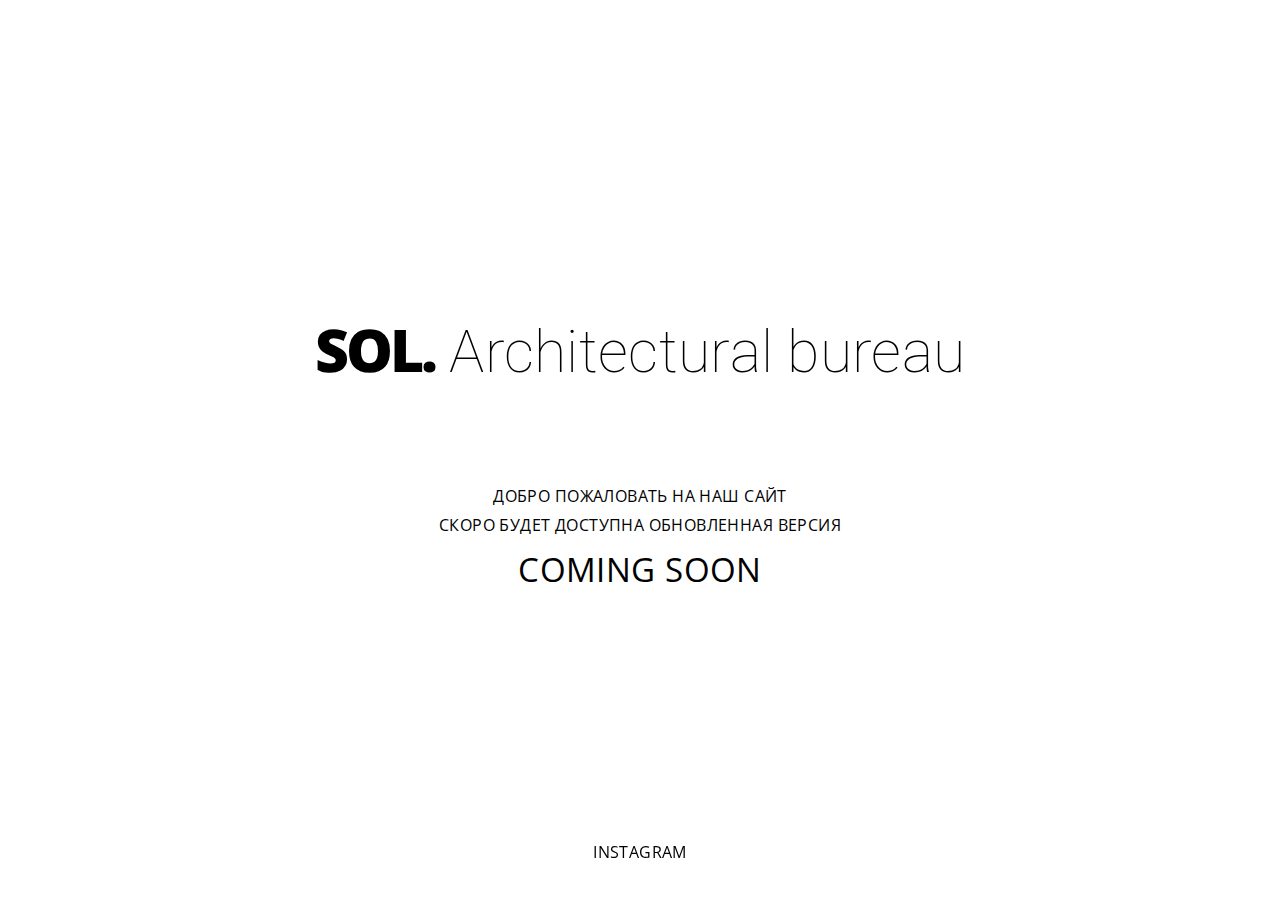
==== site/index.html @ a6473402 "text" ====
<!doctype html>
<html lang="en">
  <head>
    <meta charset="utf-8">
    <meta http-equiv="X-UA-Compatible" content="IE=edge">
    <meta name="viewport" content="width=device-width, initial-scale=1">
    <title>SOL. Architectural bureau.</title>
    <link rel="stylesheet" href="css/bootstrap.min.css">
    <link rel="stylesheet" href="css/styles.css">
    <link href="https://fonts.googleapis.com/css?family=Roboto:300,400" rel="stylesheet"> 
    <link href="https://fonts.googleapis.com/css?family=Open+Sans:400,800" rel="stylesheet"> 
  </head>
<body>
  <div class="site-wrapper">
    <div class="site-wrapper-inner">
      <main class="cover-main">
        <div class="brand-name">
          <h1><span>SOL.</span> Architectural bureau</h1>
        </div>
        <div class="welcome-text">
          <p class="text-rus">Добро пожаловать на наш сайт</p>
          <p class="text-rus">Скоро будет доступна обновленная версия</p>
          <p class="text-en">Coming soon</p>
        </div>
      </main>
      <footer class="cover-footer">
        <div class="footer-inner">
          <a href="#">Instagram</a>
        </div>
      </footer>
    </div>
  </div>
  <!-- jQuery (Bootstrap JS plugins depend on it) -->
  <script src="js/jquery-2.1.4.min.js"></script>
  <script src="js/bootstrap.min.js"></script>
  <!-- script src="js/script.js"></script> -->
</html>
---- site/css/styles.css ----
html,
body {
	height: 100%;
	background-color: white;
}
body {
	color: black;
	font-size: 16px;
	text-align: center;
}

/* Extra markup and styles for table-esque vertical and horizontal centering */
.site-wrapper {
	display: table;
	width: 100%;
	height: 100%; /* For at least Firefox */
	min-height: 100%;
}
.site-wrapper-inner {
	display: table-cell;
	ackground: url('../images/text.jpg') no-repeat center center;
	background-size: cover;
}
.site-wrapper-inner {
	vertical-align: middle;
	margin-right: auto;
	margin-left: auto;
	font-size: 4.6vw;	


    /*vertical-align: middle;*/
    /*padding-top: 256px;
    padding-left: 311px;*/
 }

.cover-main {
/*	vertical-align: middle;
	margin-right: auto;
	margin-left: auto;*/
}

.brand-name {
	margin-bottom: 100px;
}

h1 {
	font-family: 'Roboto', sans-serif;
	font-size: 1em;	
	font-weight: 100;
	letter-spacing: 0.005em;	
}

h1 span {
	font-family: 'Open Sans', sans-serif;
	font-weight: 800;
	font-size: 1em;
	letter-spacing: -0.05em;	
}

.welcome-text {
	font-family: 'Open Sans', sans-serif;
	font-size: 0.28em;
	text-transform: uppercase;
	letter-spacing: 0.025em;	

	/*display: none;*/
}

.welcome-text .text-rus {
	margin-bottom: 5px;
}

.welcome-text .text-rus:nth-child(2) {
	margin-bottom: 10px;
}

.welcome-text .text-en {
	font-size: 2em;
}

.cover-footer {
	position: fixed;
	bottom: 0;
	width: 100%;
}

.footer-inner {
	margin: 0 auto;
	padding-bottom: 20px;

}

.footer-inner a {
	font-family: 'Open Sans', sans-serif;
  	text-decoration: none;
  	font-size: 0.28em;
	color: black;
	text-transform: uppercase;
	letter-spacing: 0.025em;
}

.footer-inner a:hover {
  	text-decoration: none;
  	opacity: 0.5;
}
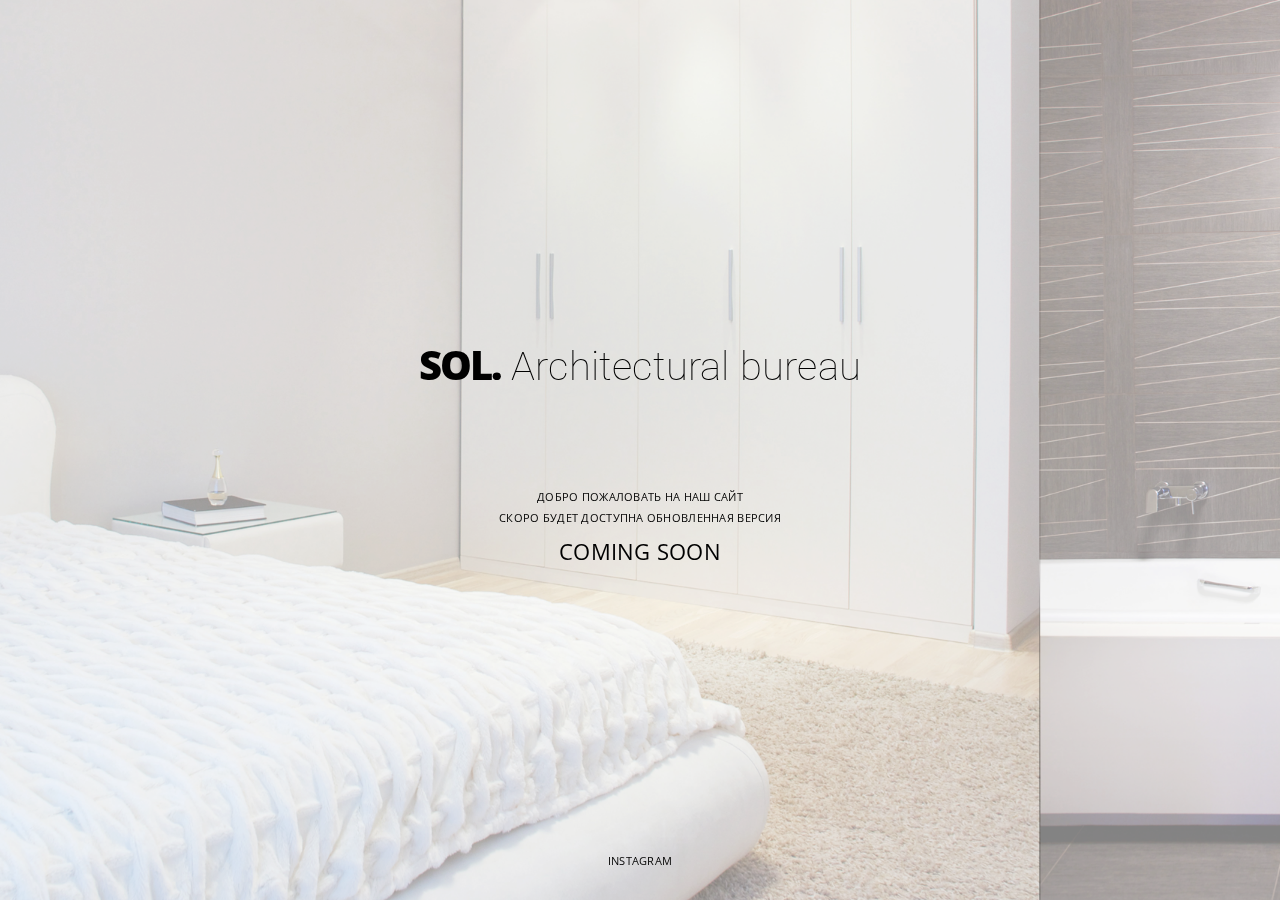
==== commit cdc85edd: "animation, resize" ====
--- a/site/index.html
+++ b/site/index.html
@@ -5,6 +5,7 @@
     <meta http-equiv="X-UA-Compatible" content="IE=edge">
     <meta name="viewport" content="width=device-width, initial-scale=1">
     <title>SOL. Architectural bureau.</title>
+    <link rel="icon" type="image/png" href="images/instagram.png" />
     <link rel="stylesheet" href="css/bootstrap.min.css">
     <link rel="stylesheet" href="css/styles.css">
     <link href="https://fonts.googleapis.com/css?family=Roboto:300,400" rel="stylesheet"> 
@@ -25,13 +26,17 @@
       </main>
       <footer class="cover-footer">
         <div class="footer-inner">
-          <a href="#">Instagram</a>
+          <a href="#" class="btn-instagram">
+            <img src="images/instagram.png" alt="instagram" class="instagram">
+            Instagram
+          </a>
         </div>
       </footer>
+      <div class="background-img"></div>
     </div>
   </div>
   <!-- jQuery (Bootstrap JS plugins depend on it) -->
   <script src="js/jquery-2.1.4.min.js"></script>
   <script src="js/bootstrap.min.js"></script>
-  <!-- script src="js/script.js"></script> -->
+  <script src="js/script.js"></script>
 </html>
--- a/site/css/styles.css
+++ b/site/css/styles.css
@@ -18,14 +18,12 @@
 }
 .site-wrapper-inner {
 	display: table-cell;
-	ackground: url('../images/text.jpg') no-repeat center center;
-	background-size: cover;
 }
 .site-wrapper-inner {
 	vertical-align: middle;
 	margin-right: auto;
 	margin-left: auto;
-	font-size: 4.6vw;	
+	/*fnt-size: 4.6vw;	*/
 
 
     /*vertical-align: middle;*/
@@ -33,7 +31,20 @@
     padding-left: 311px;*/
  }
 
+.background-img {
+	position: fixed;
+	z-index: 0;
+	top: 0;
+	left: 0;
+	height: 100%;
+	width: 100%;
+	background: url('../images/01.png') no-repeat center center;
+	background-size: cover;
+}
+
 .cover-main {
+	position: relative;
+	z-index: 100;
 /*	vertical-align: middle;
 	margin-right: auto;
 	margin-left: auto;*/
@@ -80,6 +91,7 @@
 
 .cover-footer {
 	position: fixed;
+	z-index: 100;
 	bottom: 0;
 	width: 100%;
 }
@@ -93,6 +105,7 @@
 .footer-inner a {
 	font-family: 'Open Sans', sans-serif;
   	text-decoration: none;
+  	outline: none;
   	font-size: 0.28em;
 	color: black;
 	text-transform: uppercase;
@@ -102,4 +115,34 @@
 .footer-inner a:hover {
   	text-decoration: none;
   	opacity: 0.5;
+}
+
+.footer-inner img {
+	display: none;
+	opacity: 0.3;
+	margin-right: 10px;
+}
+
+@media (min-width: 1200px) {
+	.site-wrapper-inner {
+		font-size: 40px;
+	}
+}
+
+@media (min-width: 992px) and (max-width: 1199px) {
+	.site-wrapper-inner {
+		font-size: 40px;
+	}
+}
+
+@media (min-width: 768px) and (max-width: 991px) {
+	.site-wrapper-inner {
+		font-size: 30px;
+	}
+}
+
+@media (max-width: 767px) {
+	.site-wrapper-inner {
+		font-size: 4.6vw;
+	}
 }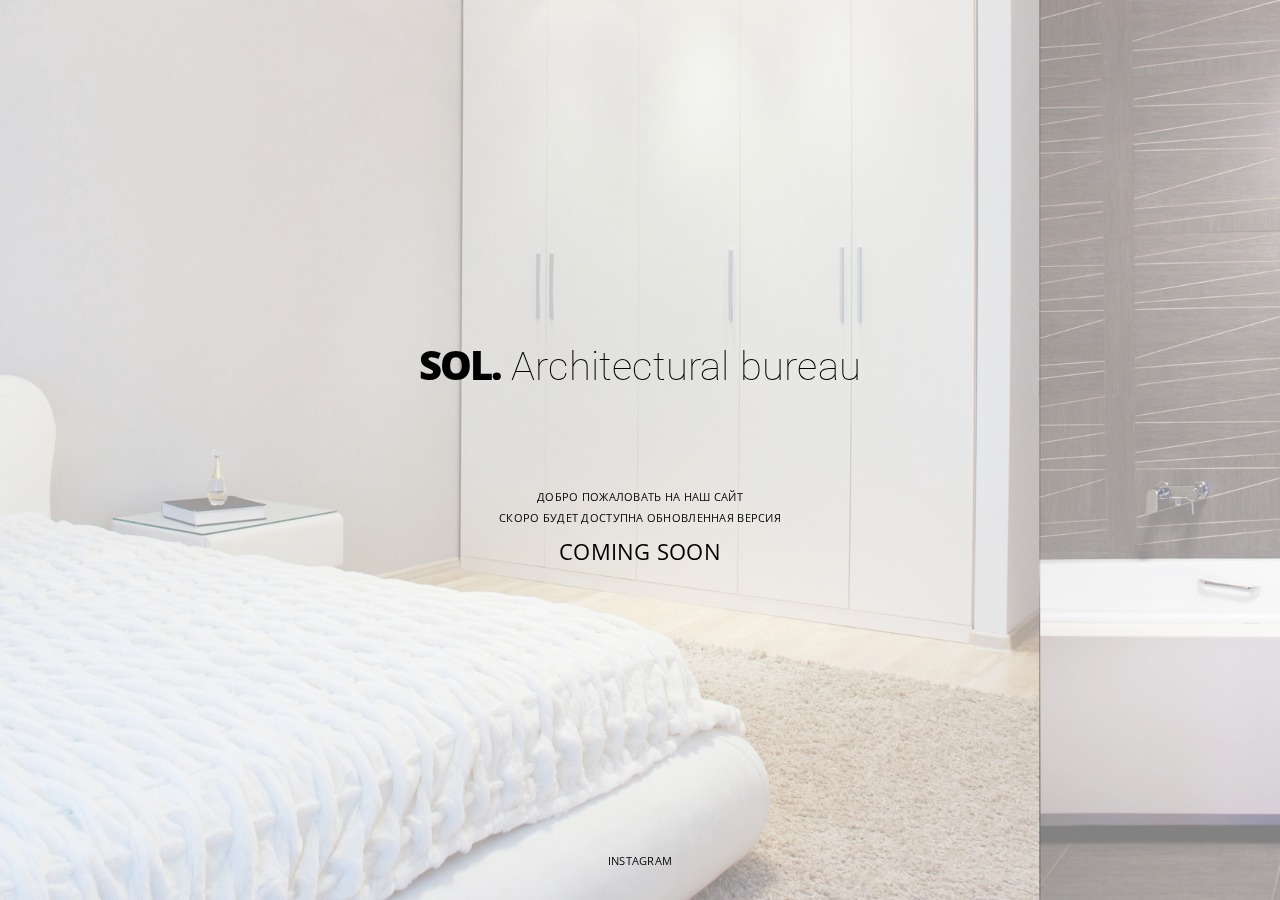
==== commit 3467c1f3: "первая рабочая версия" ====
--- a/site/index.html
+++ b/site/index.html
@@ -4,8 +4,8 @@
     <meta charset="utf-8">
     <meta http-equiv="X-UA-Compatible" content="IE=edge">
     <meta name="viewport" content="width=device-width, initial-scale=1">
-    <title>SOL. Architectural bureau.</title>
-    <link rel="icon" type="image/png" href="images/instagram.png" />
+    <title>Architectural bureau</title>
+    <link rel="icon" type="image/png" href="images/favicon/black.png" />
     <link rel="stylesheet" href="css/bootstrap.min.css">
     <link rel="stylesheet" href="css/styles.css">
     <link href="https://fonts.googleapis.com/css?family=Roboto:300,400" rel="stylesheet"> 
@@ -19,14 +19,14 @@
           <h1><span>SOL.</span> Architectural bureau</h1>
         </div>
         <div class="welcome-text">
-          <p class="text-rus">Добро пожаловать на наш сайт</p>
-          <p class="text-rus">Скоро будет доступна обновленная версия</p>
+          <p class="text-rus visible-sm visible-md visible-lg">Добро пожаловать на наш сайт</p>
+          <p class="text-rus visible-sm visible-md visible-lg">Скоро будет доступна обновленная версия</p>
           <p class="text-en">Coming soon</p>
         </div>
       </main>
       <footer class="cover-footer">
         <div class="footer-inner">
-          <a href="#" class="btn-instagram">
+          <a href="https://www.instagram.com/sol.architecturalbureau/" target="_blank" class="btn-instagram">
             <img src="images/instagram.png" alt="instagram" class="instagram">
             Instagram
           </a>
--- a/site/css/styles.css
+++ b/site/css/styles.css
@@ -145,4 +145,9 @@
 	.site-wrapper-inner {
 		font-size: 4.6vw;
 	}
+
+	.footer-inner a {
+  		font-size: 0.4em;
+		etter-spacing: 0.025em;
+	}
 }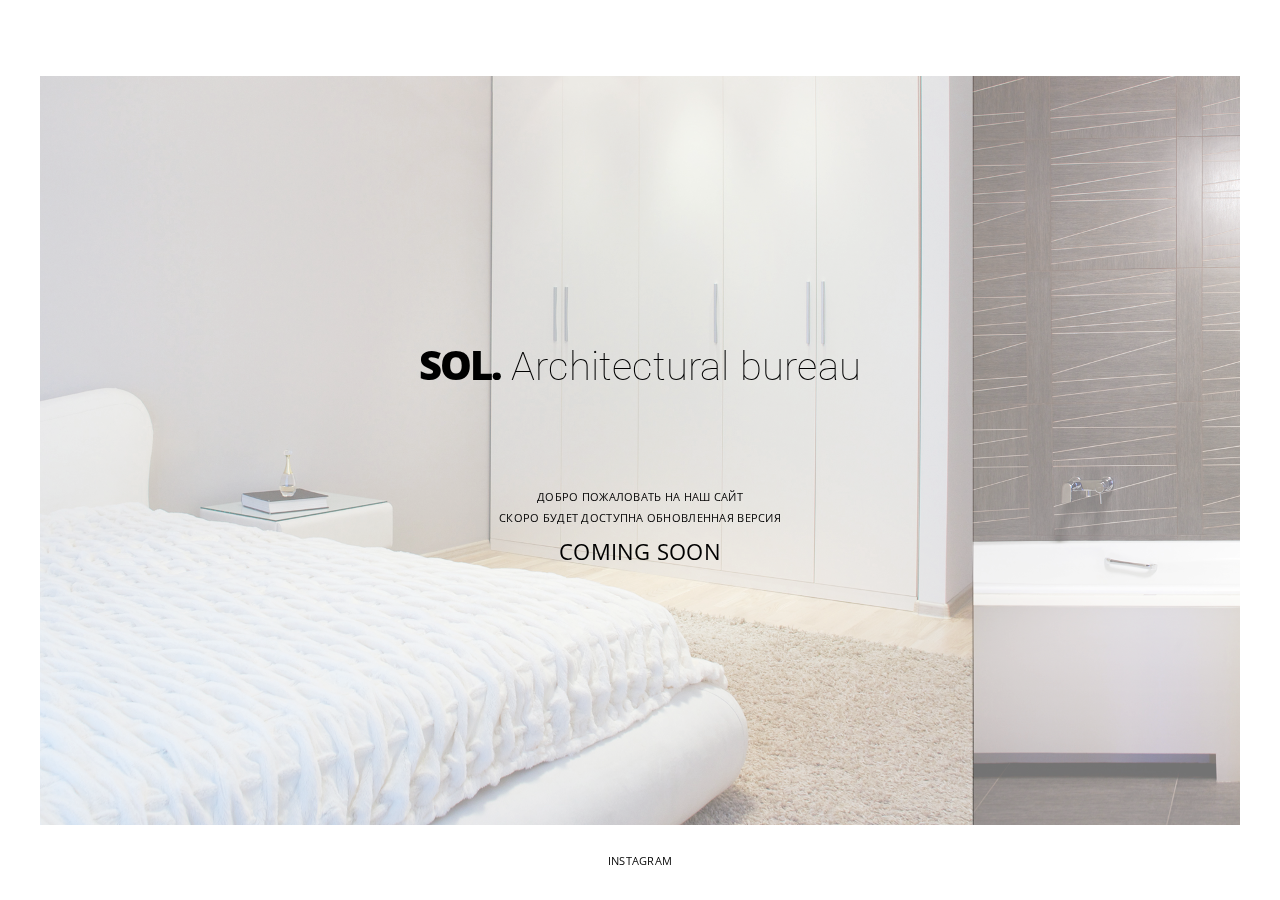
==== commit 021f4276: "png 1200" ====
--- a/site/index.html
+++ b/site/index.html
@@ -9,7 +9,13 @@
     <link rel="stylesheet" href="css/bootstrap.min.css">
     <link rel="stylesheet" href="css/styles.css">
     <link href="https://fonts.googleapis.com/css?family=Roboto:300,400" rel="stylesheet"> 
-    <link href="https://fonts.googleapis.com/css?family=Open+Sans:400,800" rel="stylesheet"> 
+    <link href="https://fonts.googleapis.com/css?family=Open+Sans:400,800" rel="stylesheet">
+    <!-- HTML5 Shim and Respond.js IE8 support of HTML5 elements and media queries -->
+    <!-- WARNING: Respond.js doesn't work if you view the page via file:// -->
+    <!--[if lt IE 9]>
+      <script src="https://oss.maxcdn.com/libs/html5shiv/3.7.0/html5shiv.js"></script>
+      <script src="https://oss.maxcdn.com/libs/respond.js/1.4.2/respond.min.js"></script>
+    <![endif]--> 
   </head>
 <body>
   <div class="site-wrapper">
--- a/site/css/styles.css
+++ b/site/css/styles.css
@@ -38,7 +38,7 @@
 	left: 0;
 	height: 100%;
 	width: 100%;
-	background: url('../images/01.png') no-repeat center center;
+	/*background: url('../images/01_1200.png') no-repeat center center;*/
 	background-size: cover;
 }
 
@@ -127,17 +127,28 @@
 	.site-wrapper-inner {
 		font-size: 40px;
 	}
+	
+	.background-img {
+		background: url('../images/01_1200.png') no-repeat center center;
+	}
 }
 
 @media (min-width: 992px) and (max-width: 1199px) {
 	.site-wrapper-inner {
 		font-size: 40px;
 	}
+
+	.background-img {
+		background: url('../images/01_992.png') no-repeat center center;
+	}
 }
 
 @media (min-width: 768px) and (max-width: 991px) {
 	.site-wrapper-inner {
 		font-size: 30px;
+	}
+	.background-img {
+		background: url('../images/01_768.png') no-repeat center center;
 	}
 }
 
@@ -146,6 +157,10 @@
 		font-size: 4.6vw;
 	}
 
+	.background-img {
+		background: url('../images/01_768.png') no-repeat center center;
+	}
+
 	.footer-inner a {
   		font-size: 0.4em;
 		etter-spacing: 0.025em;
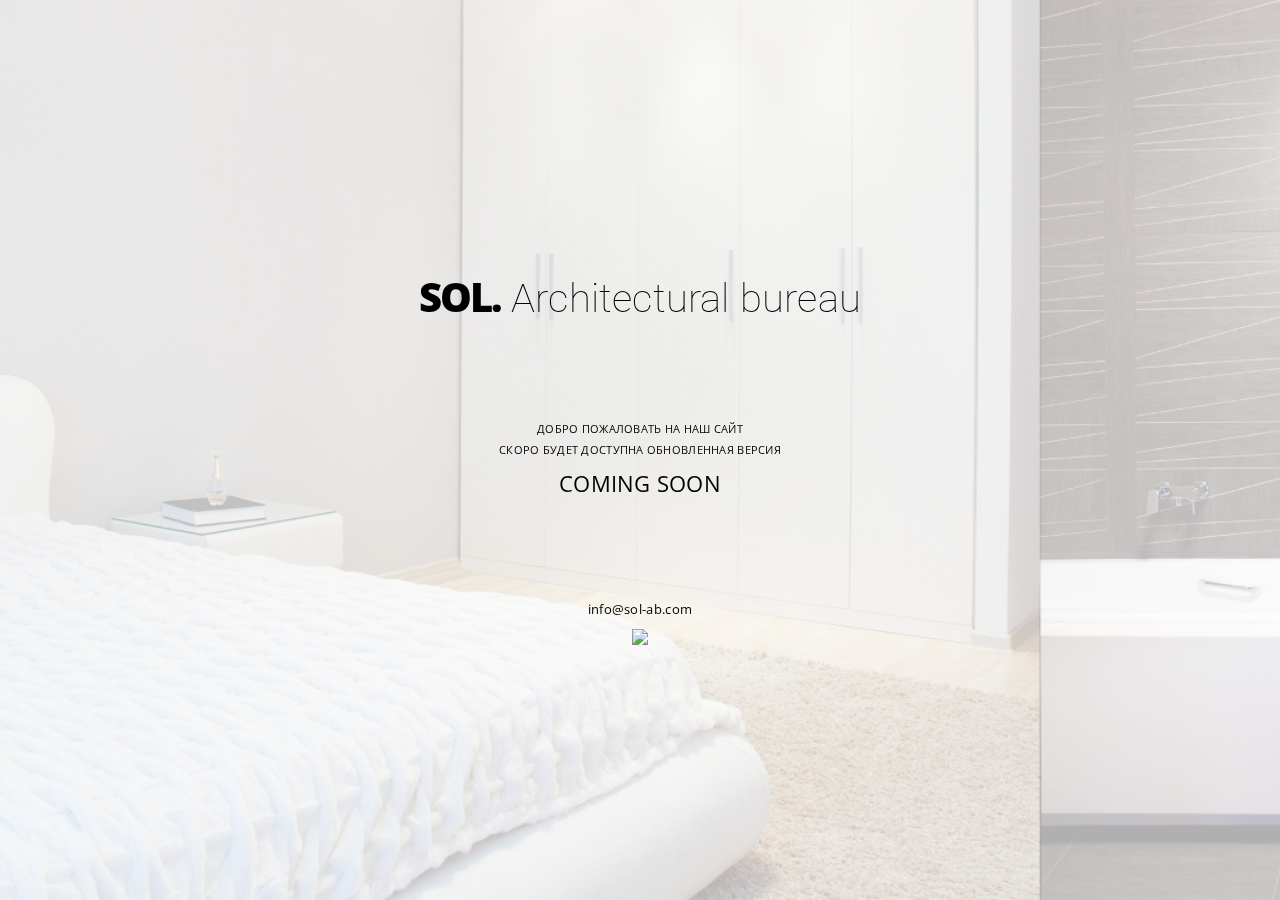
==== commit 1d7b25cc: "инстаграм и почта" ====
--- a/site/index.html
+++ b/site/index.html
@@ -29,13 +29,15 @@
           <p class="text-rus visible-sm visible-md visible-lg">Скоро будет доступна обновленная версия</p>
           <p class="text-en">Coming soon</p>
         </div>
+        <div class="contacts">
+          <p class="email">info@sol-ab.com</p>
+          <a href="https://www.instagram.com/sol.architecturalbureau/" target="_blank">
+            <img src="images/instagram/instagram.png" alt="instagram" class="instagram">
+          </a>
+        </div>
       </main>
       <footer class="cover-footer">
         <div class="footer-inner">
-          <a href="https://www.instagram.com/sol.architecturalbureau/" target="_blank" class="btn-instagram">
-            <img src="images/instagram.png" alt="instagram" class="instagram">
-            Instagram
-          </a>
         </div>
       </footer>
       <div class="background-img"></div>
--- a/site/css/styles.css
+++ b/site/css/styles.css
@@ -39,7 +39,7 @@
 	height: 100%;
 	width: 100%;
 	/*background: url('../images/01_1200.png') no-repeat center center;*/
-	background-size: cover;
+	/*background-size: cover;*/
 }
 
 .cover-main {
@@ -69,6 +69,7 @@
 }
 
 .welcome-text {
+	margin-bottom: 100px;
 	font-family: 'Open Sans', sans-serif;
 	font-size: 0.28em;
 	text-transform: uppercase;
@@ -89,7 +90,35 @@
 	font-size: 2em;
 }
 
+.contacts .email {
+	margin-bottom: 10px;
+	font-family: 'Open Sans', sans-serif;
+	font-size: 0.33em;
+	text-transform: lowercase;
+	letter-spacing: 0.025em;	
+}
+
+.contacts a {
+	display: block;
+	outline: none;
+	font-size: 0;
+}
+
+.contacts a:hover {
+	opacity: 0.5;
+}
+
+.instagram {
+	padding: 0;
+	margin: 0;
+	width: 20px;
+	height: 20px;
+}
+
+/*--------------------------*/
+
 .cover-footer {
+	display: none;
 	position: fixed;
 	z-index: 100;
 	bottom: 0;
@@ -102,35 +131,16 @@
 
 }
 
-.footer-inner a {
-	font-family: 'Open Sans', sans-serif;
-  	text-decoration: none;
-  	outline: none;
-  	font-size: 0.28em;
-	color: black;
-	text-transform: uppercase;
-	letter-spacing: 0.025em;
-}
-
-.footer-inner a:hover {
-  	text-decoration: none;
-  	opacity: 0.5;
-}
-
-.footer-inner img {
-	display: none;
-	opacity: 0.3;
-	margin-right: 10px;
-}
 
 @media (min-width: 1200px) {
 	.site-wrapper-inner {
 		font-size: 40px;
 	}
 	
-	.background-img {
+	/*.background-img {
 		background: url('../images/01_1200.png') no-repeat center center;
-	}
+		background-size: cover;
+	}*/
 }
 
 @media (min-width: 992px) and (max-width: 1199px) {
@@ -138,18 +148,20 @@
 		font-size: 40px;
 	}
 
-	.background-img {
+/*	.background-img {
 		background: url('../images/01_992.png') no-repeat center center;
-	}
+		background-size: cover;
+	}*/
 }
 
 @media (min-width: 768px) and (max-width: 991px) {
 	.site-wrapper-inner {
 		font-size: 30px;
 	}
-	.background-img {
+/*	.background-img {
 		background: url('../images/01_768.png') no-repeat center center;
-	}
+		background-size: cover;
+	}*/
 }
 
 @media (max-width: 767px) {
@@ -157,9 +169,10 @@
 		font-size: 4.6vw;
 	}
 
-	.background-img {
+/*	.background-img {
 		background: url('../images/01_768.png') no-repeat center center;
-	}
+		background-size: cover;
+	}*/
 
 	.footer-inner a {
   		font-size: 0.4em;
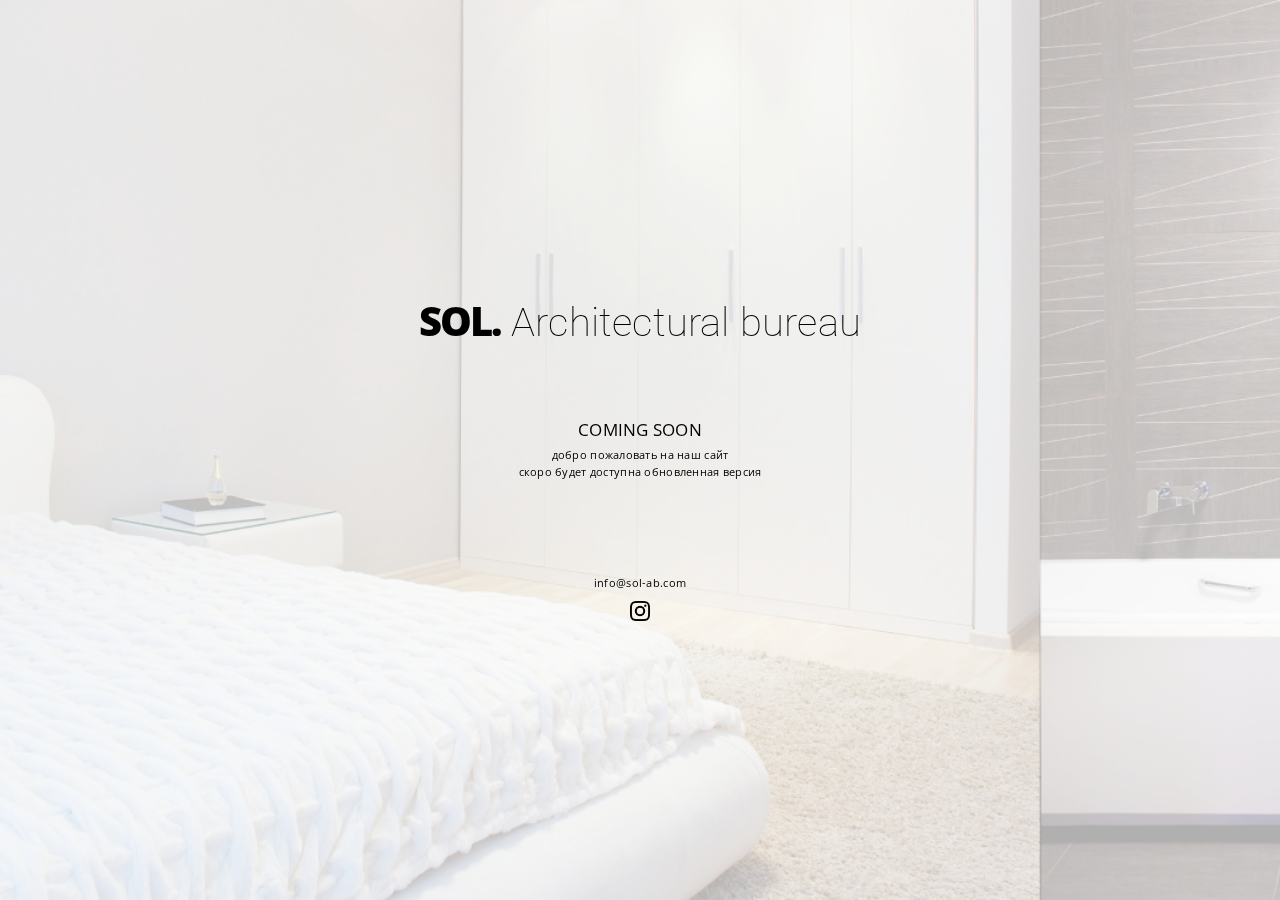
==== commit 61c3d746: "адаптационный дизайн" ====
--- a/site/index.html
+++ b/site/index.html
@@ -25,9 +25,10 @@
           <h1><span>SOL.</span> Architectural bureau</h1>
         </div>
         <div class="welcome-text">
-          <p class="text-rus visible-sm visible-md visible-lg">Добро пожаловать на наш сайт</p>
-          <p class="text-rus visible-sm visible-md visible-lg">Скоро будет доступна обновленная версия</p>
-          <p class="text-en">Coming soon</p>
+          <p class="text-en visible-sm visible-md visible-lg">Coming soon</p>
+          <p class="text-rus visible-md visible-lg">Добро пожаловать на наш сайт</p>
+          <p class="text-rus visible-md visible-lg">Скоро будет доступна обновленная версия</p>
+          
         </div>
         <div class="contacts">
           <p class="email">info@sol-ab.com</p>
--- a/site/css/styles.css
+++ b/site/css/styles.css
@@ -51,7 +51,7 @@
 }
 
 .brand-name {
-	margin-bottom: 100px;
+	margin-bottom: 8vh;
 }
 
 h1 {
@@ -69,7 +69,7 @@
 }
 
 .welcome-text {
-	margin-bottom: 100px;
+	margin-bottom: 11vh;
 	font-family: 'Open Sans', sans-serif;
 	font-size: 0.28em;
 	text-transform: uppercase;
@@ -79,7 +79,8 @@
 }
 
 .welcome-text .text-rus {
-	margin-bottom: 5px;
+	line-height: 60%;
+	text-transform: lowercase
 }
 
 .welcome-text .text-rus:nth-child(2) {
@@ -87,13 +88,15 @@
 }
 
 .welcome-text .text-en {
-	font-size: 2em;
+	font-size: 1.55em;
+	margin-bottom: 10px;
 }
 
 .contacts .email {
 	margin-bottom: 10px;
 	font-family: 'Open Sans', sans-serif;
-	font-size: 0.33em;
+	/*font-size: 0.33em;*/
+	font-size: 0.28em;
 	text-transform: lowercase;
 	letter-spacing: 0.025em;	
 }
@@ -111,8 +114,6 @@
 .instagram {
 	padding: 0;
 	margin: 0;
-	width: 20px;
-	height: 20px;
 }
 
 /*--------------------------*/
@@ -137,10 +138,10 @@
 		font-size: 40px;
 	}
 	
-	/*.background-img {
-		background: url('../images/01_1200.png') no-repeat center center;
-		background-size: cover;
-	}*/
+	.instagram {
+		width: 20px;
+		height: 20px;
+	}
 }
 
 @media (min-width: 992px) and (max-width: 1199px) {
@@ -148,20 +149,25 @@
 		font-size: 40px;
 	}
 
-/*	.background-img {
-		background: url('../images/01_992.png') no-repeat center center;
-		background-size: cover;
-	}*/
+	.instagram {
+		width: 20px;
+		height: 20px;
+	}
 }
 
 @media (min-width: 768px) and (max-width: 991px) {
 	.site-wrapper-inner {
 		font-size: 30px;
 	}
-/*	.background-img {
-		background: url('../images/01_768.png') no-repeat center center;
-		background-size: cover;
-	}*/
+
+	.contacts .email {
+  		font-size: 0.44em;
+	}
+
+	.instagram {
+		width: 25px;
+		height: 25px;
+	}
 }
 
 @media (max-width: 767px) {
@@ -169,13 +175,16 @@
 		font-size: 4.6vw;
 	}
 
-/*	.background-img {
-		background: url('../images/01_768.png') no-repeat center center;
-		background-size: cover;
-	}*/
+	.brand-name {
+		margin-bottom: 16vh;
+	}
 
-	.footer-inner a {
-  		font-size: 0.4em;
-		etter-spacing: 0.025em;
+	.instagram {
+		width: 30px;
+		height: 30px;
+	}
+
+	.contacts .email {
+  		font-size: 0.44em;
 	}
 }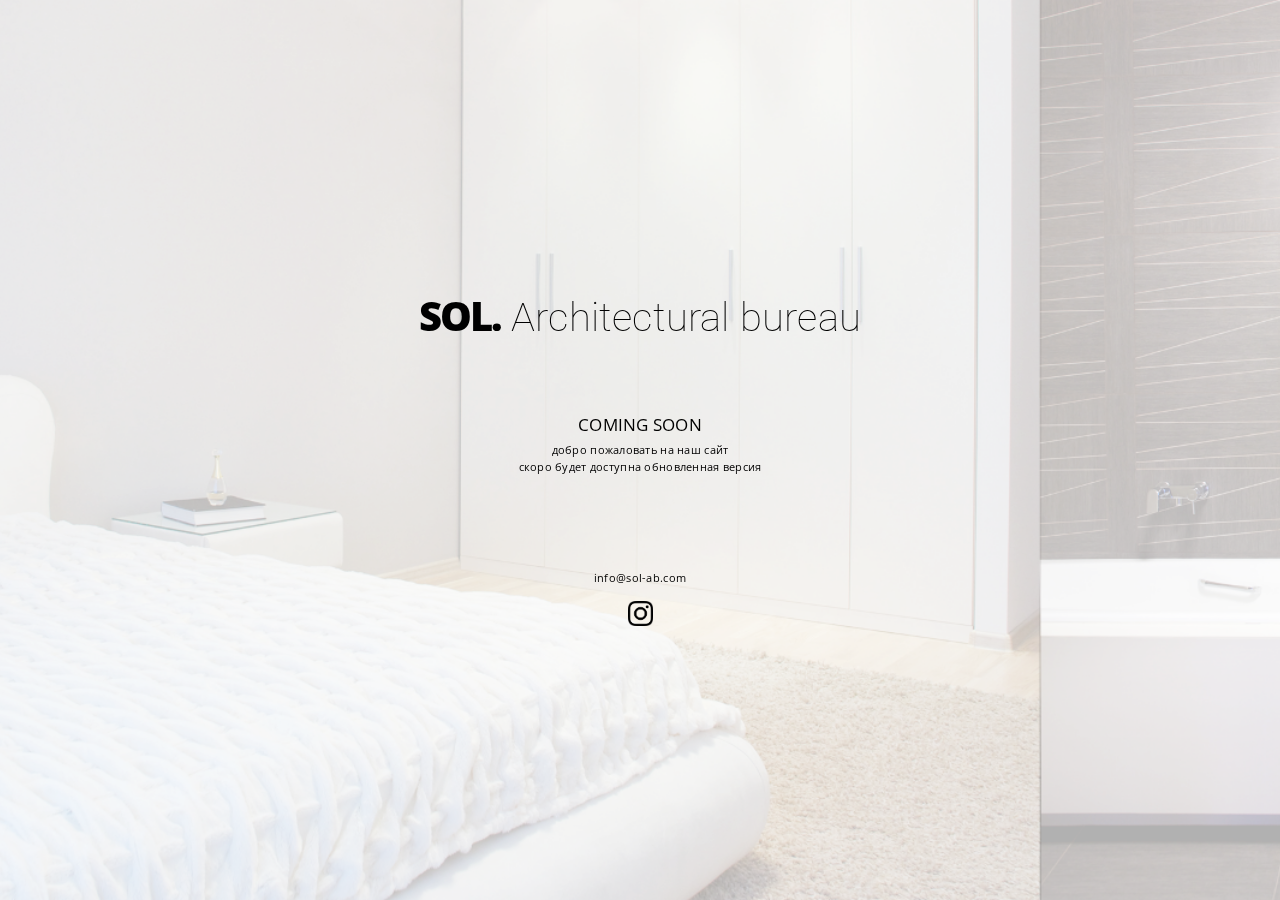
==== commit 727b4efb: "работа с пропорциями" ====
--- a/site/index.html
+++ b/site/index.html
@@ -4,7 +4,9 @@
     <meta charset="utf-8">
     <meta http-equiv="X-UA-Compatible" content="IE=edge">
     <meta name="viewport" content="width=device-width, initial-scale=1">
-    <title>Architectural bureau</title>
+    <title>SOL. Architectural bureau</title>
+    <meta name="description" content="!!!!">
+    <meta name="keywords" content="разные, ключевые, слова">
     <link rel="icon" type="image/png" href="images/favicon/black.png" />
     <link rel="stylesheet" href="css/bootstrap.min.css">
     <link rel="stylesheet" href="css/styles.css">
--- a/site/css/styles.css
+++ b/site/css/styles.css
@@ -93,7 +93,7 @@
 }
 
 .contacts .email {
-	margin-bottom: 10px;
+	margin-bottom: 15px;
 	font-family: 'Open Sans', sans-serif;
 	/*font-size: 0.33em;*/
 	font-size: 0.28em;
@@ -103,18 +103,20 @@
 
 .contacts a {
 	display: block;
+	padding: 0;
+	margin: 0;
 	outline: none;
 	font-size: 0;
 }
 
-.contacts a:hover {
-	opacity: 0.5;
+/*.instagram {
+	opacity: 0.3;
+}
+*/
+.contacts a:hover .instagram {
+	opacity: 0.3;
 }
 
-.instagram {
-	padding: 0;
-	margin: 0;
-}
 
 /*--------------------------*/
 
@@ -139,8 +141,8 @@
 	}
 	
 	.instagram {
-		width: 20px;
-		height: 20px;
+		width: 25px;
+		height: 25px;
 	}
 }
 
@@ -150,8 +152,8 @@
 	}
 
 	.instagram {
-		width: 20px;
-		height: 20px;
+		width: 25px;
+		height: 25px;
 	}
 }
 
@@ -160,31 +162,36 @@
 		font-size: 30px;
 	}
 
+	.welcome-text {
+		margin-bottom: 13vh;
+	}
+
+	.contacts .email {
+  		font-size: 0.28em;
+	}
+
+	.instagram {
+		width: 20px;
+		height: 20px;
+	}
+}
+
+@media (max-width: 767px) {
+	.site-wrapper-inner {
+		font-size: 6.2vmin;
+	}
+
+
+	.brand-name {
+		margin-bottom: 16vh;
+	}
+
 	.contacts .email {
   		font-size: 0.44em;
 	}
 
 	.instagram {
-		width: 25px;
-		height: 25px;
-	}
-}
-
-@media (max-width: 767px) {
-	.site-wrapper-inner {
-		font-size: 4.6vw;
-	}
-
-	.brand-name {
-		margin-bottom: 16vh;
-	}
-
-	.instagram {
-		width: 30px;
-		height: 30px;
-	}
-
-	.contacts .email {
-  		font-size: 0.44em;
+		width: 4.8vmin;
+		height: 4.8vmin;
 	}
 }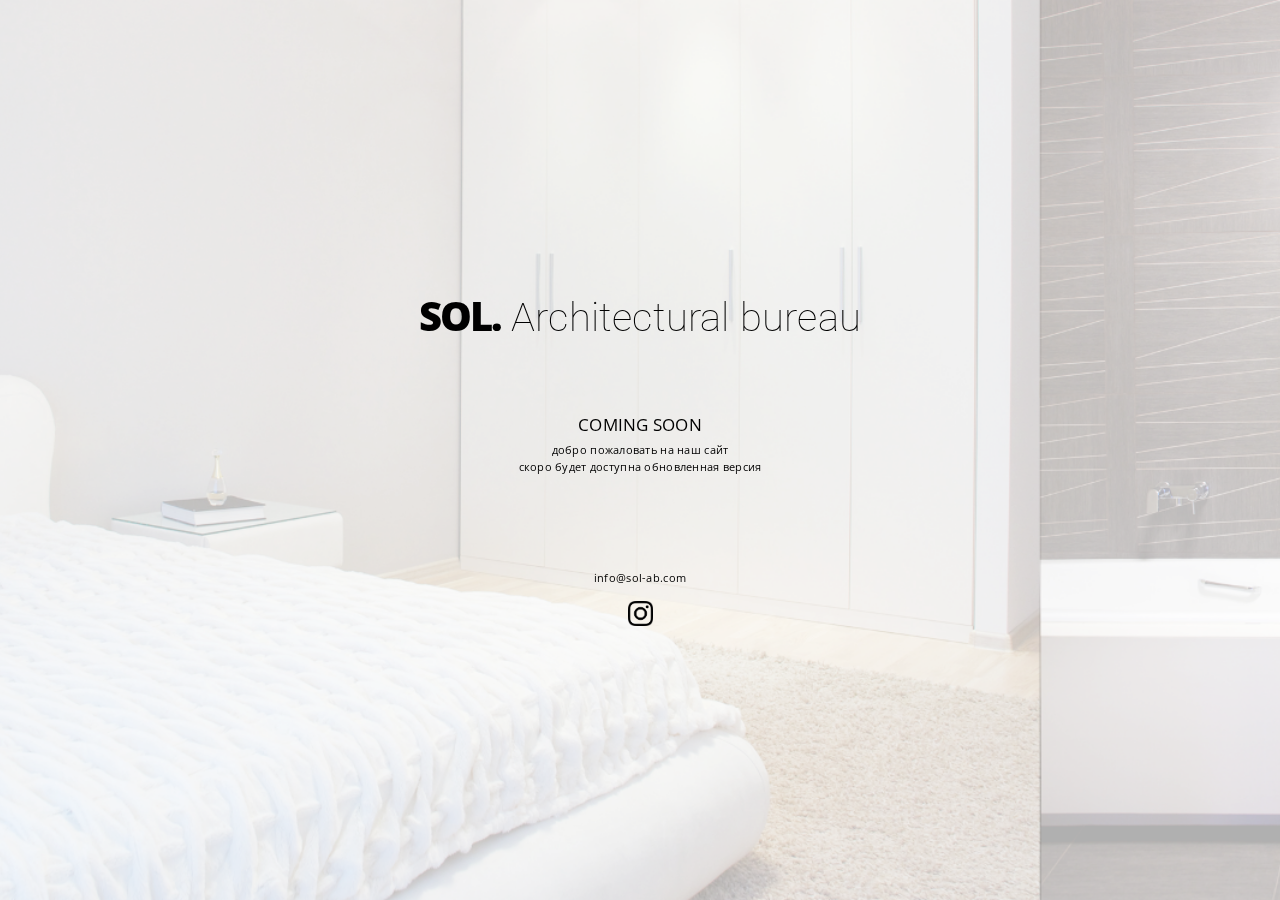
==== commit 8101f08d: "на хостинг" ====
--- a/site/index.html
+++ b/site/index.html
@@ -5,8 +5,8 @@
     <meta http-equiv="X-UA-Compatible" content="IE=edge">
     <meta name="viewport" content="width=device-width, initial-scale=1">
     <title>SOL. Architectural bureau</title>
-    <meta name="description" content="!!!!">
-    <meta name="keywords" content="разные, ключевые, слова">
+    <meta name="description" content="Архитектурное бюро, находится в городе Екатеринбурге, занимается архитектурным проектированием зданий и сооружений, в том числе разрабатывает дизайн-проекты частных и общественных интерьеров.">
+    <meta name="keywords" content="архитектура, бюро, Екатеринбург, Урал, проектирование, разработка, проект, здание, сооружение, дизайн-проект, дизайн, интерьер">
     <link rel="icon" type="image/png" href="images/favicon/black.png" />
     <link rel="stylesheet" href="css/bootstrap.min.css">
     <link rel="stylesheet" href="css/styles.css">
